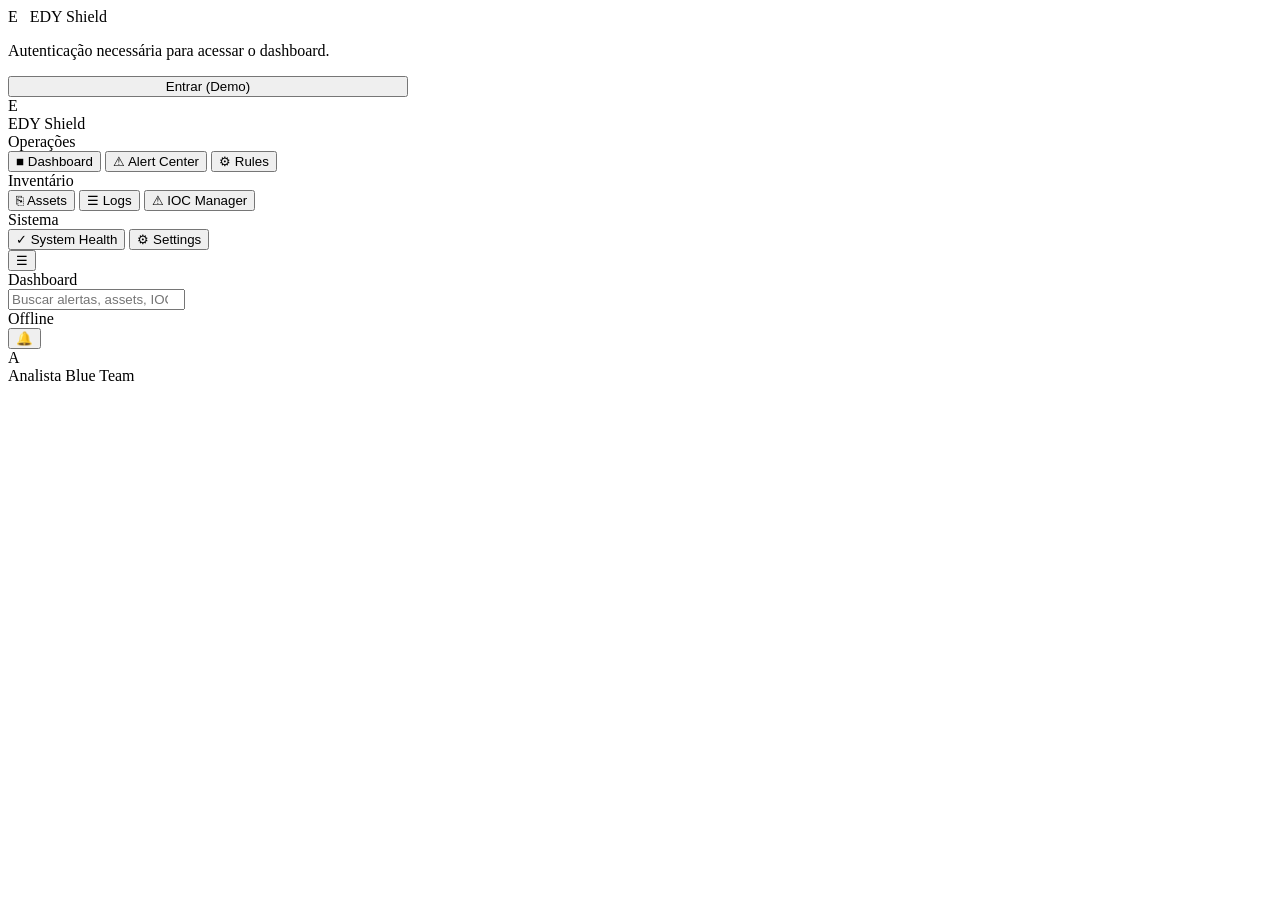
==== app/ui/static/dashboard/index.html @ 62a51e60 "feat(m4.1): Dashboard SOC/SIEM SPA + rotas /dashboard (589 passed, 90.46% cov)" ====
<!DOCTYPE html>
<html lang="pt-BR">
<head>
  <meta charset="UTF-8">
  <meta name="viewport" content="width=device-width, initial-scale=1.0">
  <meta name="theme-color" content="#0a0e14">
  <meta name="description" content="EDY Shield — SOC Dashboard para Blue Team">
  <title>EDY Shield — Dashboard</title>
  <link rel="icon" href="/icon.svg" type="image/svg+xml">
  <link rel="stylesheet" href="/dashboard/css/dashboard.css">
</head>
<body>

  <!-- Auth Overlay (estrutura preparada, hidden por default) -->
  <div id="authOverlay" class="auth-overlay auth-hidden">
    <div class="card" style="width: 400px; max-width: 90vw;">
      <div class="card-header">
        <div style="display: flex; align-items: center; gap: 12px;">
          <div class="sidebar-logo">E</div>
          <span class="card-title">EDY Shield</span>
        </div>
      </div>
      <div class="card-body">
        <p style="color: var(--text-secondary); margin-bottom: 16px;">
          Autenticação necessária para acessar o dashboard.
        </p>
        <!-- Auth form placeholder — implementado em sprint futura -->
        <button class="btn btn-primary" onclick="document.getElementById('authOverlay').classList.add('auth-hidden')" style="width: 100%;">
          Entrar (Demo)
        </button>
      </div>
    </div>
  </div>

  <!-- App Layout -->
  <div class="app-layout">

    <!-- Sidebar -->
    <aside class="sidebar" id="sidebar">
      <div class="sidebar-header">
        <div class="sidebar-logo">E</div>
        <span class="sidebar-brand">EDY Shield</span>
      </div>

      <nav class="sidebar-nav" id="sidebarNav">
        <div class="sidebar-section-label">Operações</div>
        <button class="nav-item active" data-route="dashboard">
          <span class="nav-item-icon">&#9632;</span>
          <span class="nav-item-label">Dashboard</span>
        </button>
        <button class="nav-item" data-route="alerts">
          <span class="nav-item-icon">&#9888;</span>
          <span class="nav-item-label">Alert Center</span>
          <span class="nav-item-badge" id="alertBadge" style="display: none;">0</span>
        </button>
        <button class="nav-item" data-route="rules">
          <span class="nav-item-icon">&#9881;</span>
          <span class="nav-item-label">Rules</span>
        </button>

        <div class="sidebar-section-label">Inventário</div>
        <button class="nav-item" data-route="assets">
          <span class="nav-item-icon">&#9112;</span>
          <span class="nav-item-label">Assets</span>
        </button>
        <button class="nav-item" data-route="logs">
          <span class="nav-item-icon">&#9776;</span>
          <span class="nav-item-label">Logs</span>
        </button>
        <button class="nav-item" data-route="ioc">
          <span class="nav-item-icon">&#9888;</span>
          <span class="nav-item-label">IOC Manager</span>
        </button>

        <div class="sidebar-section-label">Sistema</div>
        <button class="nav-item" data-route="health">
          <span class="nav-item-icon">&#10003;</span>
          <span class="nav-item-label">System Health</span>
        </button>
        <button class="nav-item" data-route="settings">
          <span class="nav-item-icon">&#9881;</span>
          <span class="nav-item-label">Settings</span>
        </button>
      </nav>

      <div class="sidebar-footer">
        <button class="sidebar-collapse-btn" id="collapseBtn" title="Recolher/Expandir">
          &#9776;
        </button>
      </div>
    </aside>

    <!-- Main Content -->
    <div class="main-content">

      <!-- Topbar -->
      <header class="topbar">
        <div class="topbar-left">
          <button class="topbar-btn" id="mobileMenuBtn" style="display: none;" title="Menu">
            &#9776;
          </button>
          <span class="topbar-title" id="topbarTitle">Dashboard</span>
        </div>

        <div class="topbar-center">
          <input type="search" class="topbar-search" placeholder="Buscar alertas, assets, IOCs..." id="globalSearch">
        </div>

        <div class="topbar-right">
          <!-- WebSocket status placeholder -->
          <div class="ws-status" id="wsStatus" title="WebSocket desconectado">
            <span class="ws-status-dot"></span>
            <span id="wsStatusText">Offline</span>
          </div>
          <!-- Notifications -->
          <button class="topbar-btn" title="Notificações">
            &#128276;
            <span class="topbar-btn-dot" id="notifDot" style="display: none;"></span>
          </button>
          <!-- User Avatar -->
          <div class="topbar-avatar" title="Analista">
            <div class="topbar-avatar-img">A</div>
            <div class="topbar-avatar-info">
              <span class="topbar-avatar-name">Analista</span>
              <span class="topbar-avatar-role">Blue Team</span>
            </div>
          </div>
        </div>
      </header>

      <!-- Page Content (SPA mount point) -->
      <main class="page-container" id="pageContainer">
        <!-- Pages render here dynamically via router -->
      </main>

    </div>
  </div>

  <!-- Toast Container -->
  <div class="toast-container" id="toastContainer"></div>

  <!-- Scripts -->
  <script src="/dashboard/js/components/toast.js"></script>
  <script src="/dashboard/js/components/components.js"></script>
  <script src="/dashboard/js/router.js"></script>
  <script src="/dashboard/js/pages/dashboard.js"></script>
  <script src="/dashboard/js/pages/alerts.js"></script>
  <script src="/dashboard/js/pages/rules.js"></script>
  <script src="/dashboard/js/pages/assets.js"></script>
  <script src="/dashboard/js/pages/logs.js"></script>
  <script src="/dashboard/js/pages/ioc.js"></script>
  <script src="/dashboard/js/pages/health.js"></script>
  <script src="/dashboard/js/pages/settings.js"></script>
  <script src="/dashboard/js/app.js"></script>
</body>
</html>
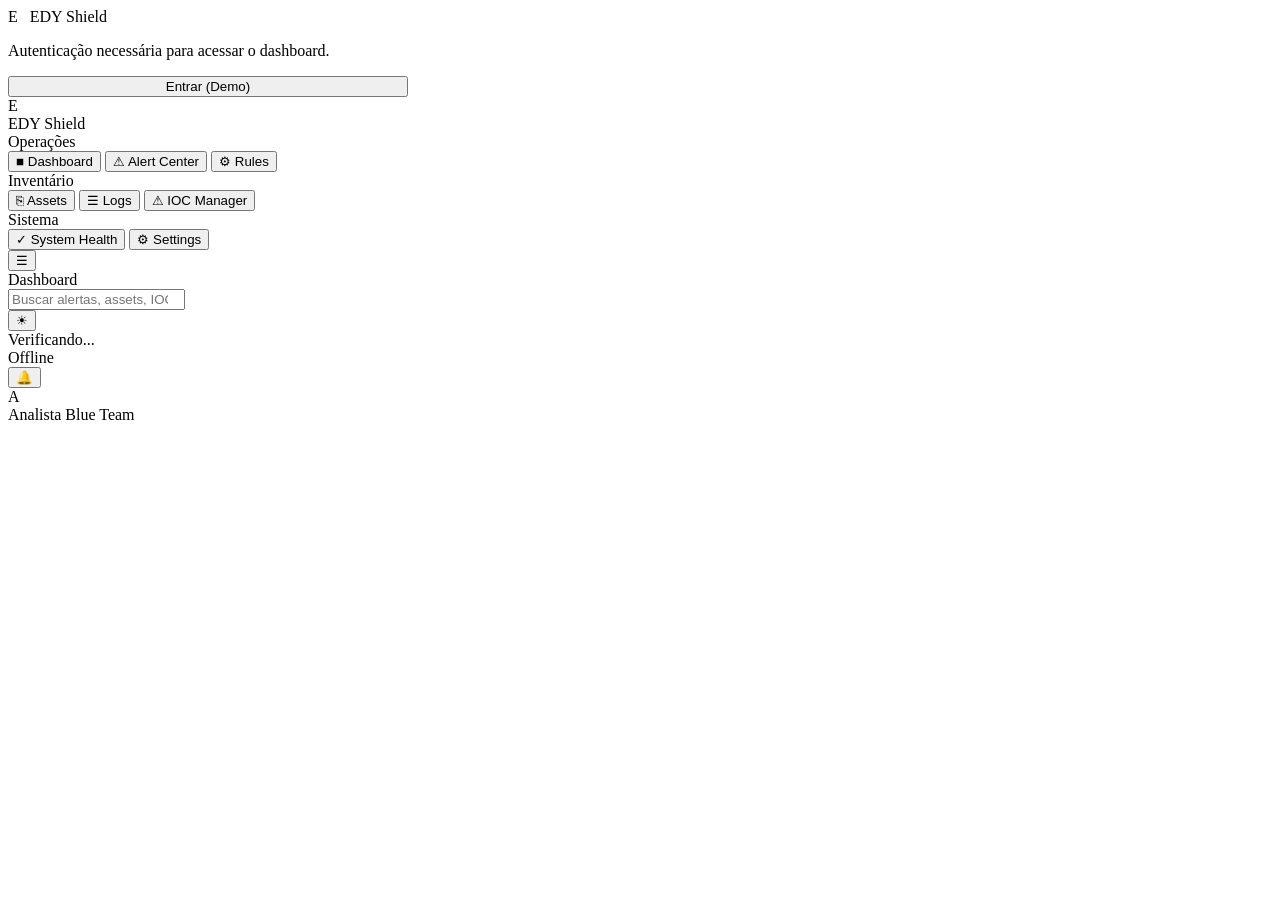
==== commit 29d0beee: "feat(m4.2): Blue Team Overview — API real, tema dark/light, central operacional (618 passed, 90.07% " ====
--- a/app/ui/static/dashboard/index.html
+++ b/app/ui/static/dashboard/index.html
@@ -107,6 +107,15 @@
         </div>
 
         <div class="topbar-right">
+          <!-- Theme Toggle (M4.2) -->
+          <button class="theme-toggle" id="themeToggle" title="Alternar tema">
+            <span class="theme-toggle-icon" id="themeToggleIcon">&#9728;</span>
+          </button>
+          <!-- Online/Offline Indicator (M4.2) -->
+          <div class="online-indicator" id="onlineIndicator">
+            <span class="online-indicator-dot"></span>
+            <span id="onlineIndicatorText">Verificando...</span>
+          </div>
           <!-- WebSocket status placeholder -->
           <div class="ws-status" id="wsStatus" title="WebSocket desconectado">
             <span class="ws-status-dot"></span>
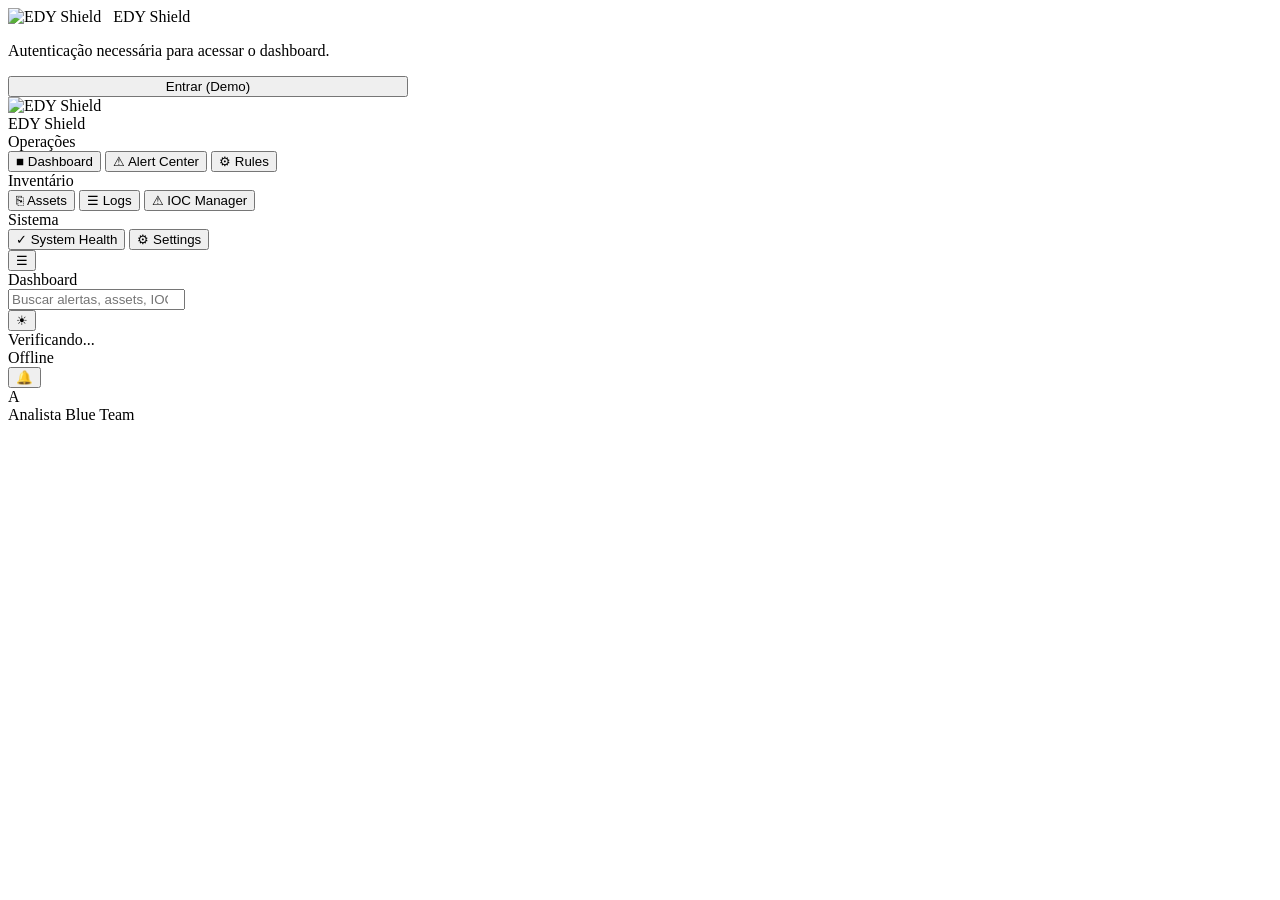
==== commit b081a6fd: "feat(m4.4): Logo + Branding — novo escudo EDY Shield (favicon SVG, sidebar, assets)" ====
--- a/app/ui/static/dashboard/index.html
+++ b/app/ui/static/dashboard/index.html
@@ -7,6 +7,8 @@
   <meta name="description" content="EDY Shield — SOC Dashboard para Blue Team">
   <title>EDY Shield — Dashboard</title>
   <link rel="icon" href="/icon.svg" type="image/svg+xml">
+  <link rel="icon" type="image/png" sizes="32x32" href="/dashboard/assets/logo-32.png">
+  <link rel="icon" type="image/png" sizes="64x64" href="/dashboard/assets/logo-64.png">
   <link rel="stylesheet" href="/dashboard/css/dashboard.css">
 </head>
 <body>
@@ -16,7 +18,7 @@
     <div class="card" style="width: 400px; max-width: 90vw;">
       <div class="card-header">
         <div style="display: flex; align-items: center; gap: 12px;">
-          <div class="sidebar-logo">E</div>
+          <div class="sidebar-logo"><img src="/icon.svg" alt="EDY Shield" width="32" height="32"></div>
           <span class="card-title">EDY Shield</span>
         </div>
       </div>
@@ -38,7 +40,7 @@
     <!-- Sidebar -->
     <aside class="sidebar" id="sidebar">
       <div class="sidebar-header">
-        <div class="sidebar-logo">E</div>
+        <div class="sidebar-logo"><img src="/icon.svg" alt="EDY Shield" width="32" height="32"></div>
         <span class="sidebar-brand">EDY Shield</span>
       </div>
 
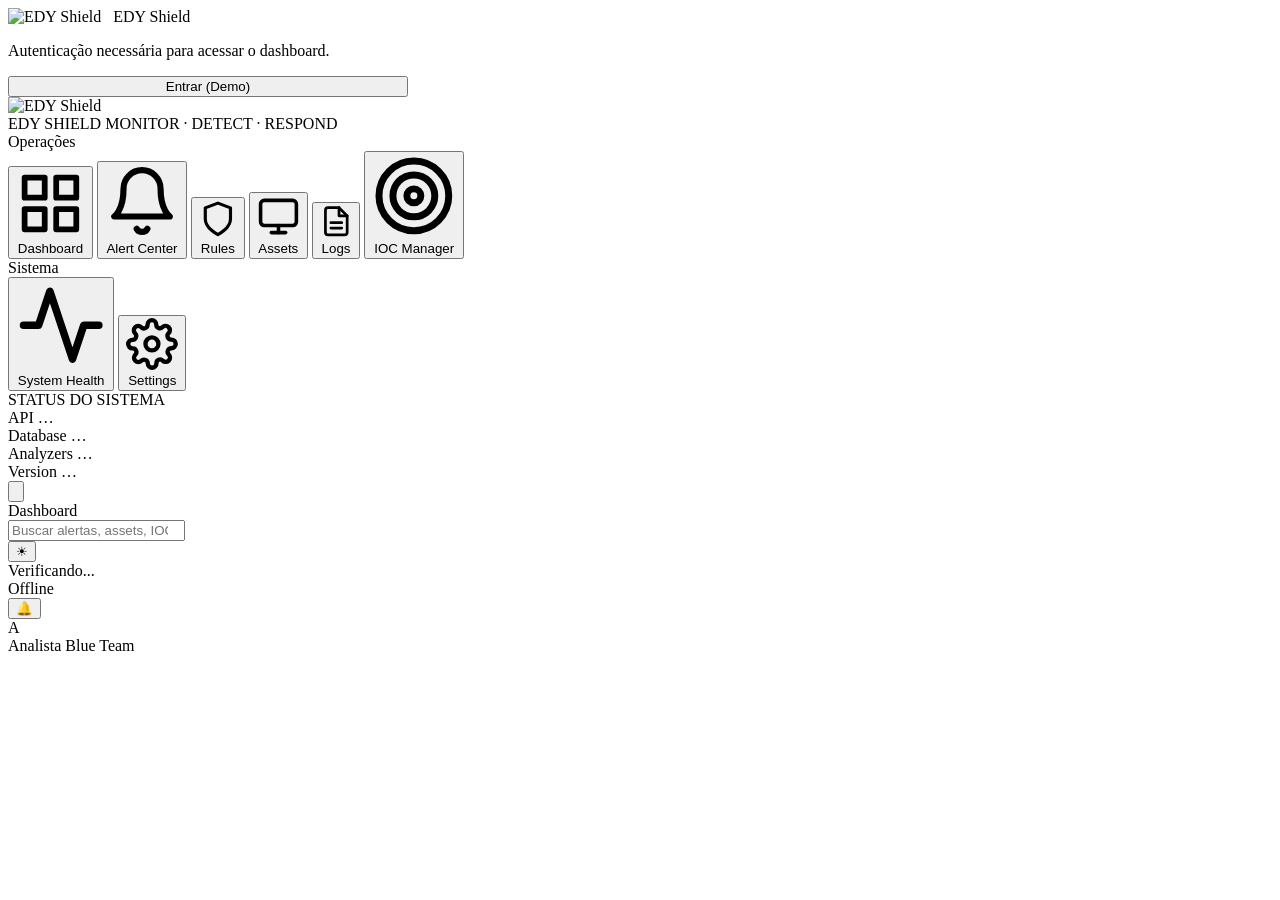
==== commit 8f1a2a30: "feat(m4.4.2): Sidebar Enterprise — fidelidade a referencia (logo+tagline, SVG icons, secoes OPERACOE" ====
--- a/app/ui/static/dashboard/index.html
+++ b/app/ui/static/dashboard/index.html
@@ -41,53 +41,76 @@
     <aside class="sidebar" id="sidebar">
       <div class="sidebar-header">
         <div class="sidebar-logo"><img src="/icon.svg" alt="EDY Shield" width="32" height="32"></div>
-        <span class="sidebar-brand">EDY Shield</span>
+        <div class="sidebar-brand-wrap">
+          <span class="sidebar-brand">EDY SHIELD</span>
+          <span class="sidebar-tagline">MONITOR · DETECT · RESPOND</span>
+        </div>
       </div>
 
       <nav class="sidebar-nav" id="sidebarNav">
         <div class="sidebar-section-label">Operações</div>
         <button class="nav-item active" data-route="dashboard">
-          <span class="nav-item-icon">&#9632;</span>
+          <span class="nav-item-icon"><svg viewBox="0 0 24 24" fill="none" stroke="currentColor" stroke-width="2" stroke-linecap="round" stroke-linejoin="round"><rect x="3" y="3" width="7" height="7"/><rect x="14" y="3" width="7" height="7"/><rect x="14" y="14" width="7" height="7"/><rect x="3" y="14" width="7" height="7"/></svg></span>
           <span class="nav-item-label">Dashboard</span>
         </button>
         <button class="nav-item" data-route="alerts">
-          <span class="nav-item-icon">&#9888;</span>
+          <span class="nav-item-icon"><svg viewBox="0 0 24 24" fill="none" stroke="currentColor" stroke-width="2" stroke-linecap="round" stroke-linejoin="round"><path d="M18 8a6 6 0 0 0-12 0c0 7-3 9-3 9h18s-3-2-3-9"/><path d="M13.73 21a2 2 0 0 1-3.46 0"/></svg></span>
           <span class="nav-item-label">Alert Center</span>
           <span class="nav-item-badge" id="alertBadge" style="display: none;">0</span>
         </button>
         <button class="nav-item" data-route="rules">
-          <span class="nav-item-icon">&#9881;</span>
+          <span class="nav-item-icon"><svg viewBox="0 0 24 24" fill="none" stroke="currentColor" stroke-width="2" stroke-linecap="round" stroke-linejoin="round"><path d="M12 22s8-4 8-10V5l-8-3-8 3v7c0 6 8 10 8 10z"/></svg></span>
           <span class="nav-item-label">Rules</span>
         </button>
-
-        <div class="sidebar-section-label">Inventário</div>
         <button class="nav-item" data-route="assets">
-          <span class="nav-item-icon">&#9112;</span>
+          <span class="nav-item-icon"><svg viewBox="0 0 24 24" fill="none" stroke="currentColor" stroke-width="2" stroke-linecap="round" stroke-linejoin="round"><rect x="2" y="3" width="20" height="14" rx="2"/><line x1="8" y1="21" x2="16" y2="21"/><line x1="12" y1="17" x2="12" y2="21"/></svg></span>
           <span class="nav-item-label">Assets</span>
         </button>
         <button class="nav-item" data-route="logs">
-          <span class="nav-item-icon">&#9776;</span>
+          <span class="nav-item-icon"><svg viewBox="0 0 24 24" fill="none" stroke="currentColor" stroke-width="2" stroke-linecap="round" stroke-linejoin="round"><path d="M14 2H6a2 2 0 0 0-2 2v16a2 2 0 0 0 2 2h12a2 2 0 0 0 2-2V8z"/><polyline points="14 2 14 8 20 8"/><line x1="8" y1="13" x2="16" y2="13"/><line x1="8" y1="17" x2="16" y2="17"/></svg></span>
           <span class="nav-item-label">Logs</span>
         </button>
         <button class="nav-item" data-route="ioc">
-          <span class="nav-item-icon">&#9888;</span>
+          <span class="nav-item-icon"><svg viewBox="0 0 24 24" fill="none" stroke="currentColor" stroke-width="2" stroke-linecap="round" stroke-linejoin="round"><circle cx="12" cy="12" r="10"/><circle cx="12" cy="12" r="6"/><circle cx="12" cy="12" r="2"/></svg></span>
           <span class="nav-item-label">IOC Manager</span>
         </button>
 
         <div class="sidebar-section-label">Sistema</div>
         <button class="nav-item" data-route="health">
-          <span class="nav-item-icon">&#10003;</span>
+          <span class="nav-item-icon"><svg viewBox="0 0 24 24" fill="none" stroke="currentColor" stroke-width="2" stroke-linecap="round" stroke-linejoin="round"><polyline points="22 12 18 12 15 21 9 3 6 12 2 12"/></svg></span>
           <span class="nav-item-label">System Health</span>
         </button>
         <button class="nav-item" data-route="settings">
-          <span class="nav-item-icon">&#9881;</span>
+          <span class="nav-item-icon"><svg viewBox="0 0 24 24" fill="none" stroke="currentColor" stroke-width="2" stroke-linecap="round" stroke-linejoin="round"><circle cx="12" cy="12" r="3"/><path d="M19.4 15a1.65 1.65 0 0 0 .33 1.82l.06.06a2 2 0 0 1-2.83 2.83l-.06-.06a1.65 1.65 0 0 0-1.82-.33 1.65 1.65 0 0 0-1 1.51V21a2 2 0 0 1-4 0v-.09A1.65 1.65 0 0 0 9 19.4a1.65 1.65 0 0 0-1.82.33l-.06.06a2 2 0 0 1-2.83-2.83l.06-.06a1.65 1.65 0 0 0 .33-1.82 1.65 1.65 0 0 0-1.51-1H3a2 2 0 0 1 0-4h.09A1.65 1.65 0 0 0 4.6 9a1.65 1.65 0 0 0-.33-1.82l-.06-.06a2 2 0 0 1 2.83-2.83l.06.06a1.65 1.65 0 0 0 1.82.33H9a1.65 1.65 0 0 0 1-1.51V3a2 2 0 0 1 4 0v.09a1.65 1.65 0 0 0 1 1.51 1.65 1.65 0 0 0 1.82-.33l.06-.06a2 2 0 0 1 2.83 2.83l-.06.06a1.65 1.65 0 0 0-.33 1.82V9a1.65 1.65 0 0 0 1.51 1H21a2 2 0 0 1 0 4h-.09a1.65 1.65 0 0 0-1.51 1z"/></svg></span>
           <span class="nav-item-label">Settings</span>
         </button>
       </nav>
 
       <div class="sidebar-footer">
+        <div class="sidebar-status" id="sidebarStatus">
+          <div class="sidebar-status-title">STATUS DO SISTEMA</div>
+          <div class="sidebar-status-item">
+            <span class="sidebar-status-label">API</span>
+            <span class="sidebar-status-dot" id="sbApiDot"></span>
+            <span class="sidebar-status-value" id="sbApiText">…</span>
+          </div>
+          <div class="sidebar-status-item">
+            <span class="sidebar-status-label">Database</span>
+            <span class="sidebar-status-dot" id="sbDbDot"></span>
+            <span class="sidebar-status-value" id="sbDbText">…</span>
+          </div>
+          <div class="sidebar-status-item">
+            <span class="sidebar-status-label">Analyzers</span>
+            <span class="sidebar-status-dot" id="sbAnaDot"></span>
+            <span class="sidebar-status-value" id="sbAnaText">…</span>
+          </div>
+          <div class="sidebar-status-item">
+            <span class="sidebar-status-label">Version</span>
+            <span class="sidebar-status-value sidebar-status-value-mono" id="sbVerText">…</span>
+          </div>
+        </div>
         <button class="sidebar-collapse-btn" id="collapseBtn" title="Recolher/Expandir">
-          &#9776;
+          <svg viewBox="0 0 24 24" fill="none" stroke="currentColor" stroke-width="2" stroke-linecap="round" stroke-linejoin="round"><line x1="3" y1="12" x2="21" y2="12"/><polyline points="3 6 21 6"/><polyline points="3 18 21 18"/></svg>
         </button>
       </div>
     </aside>
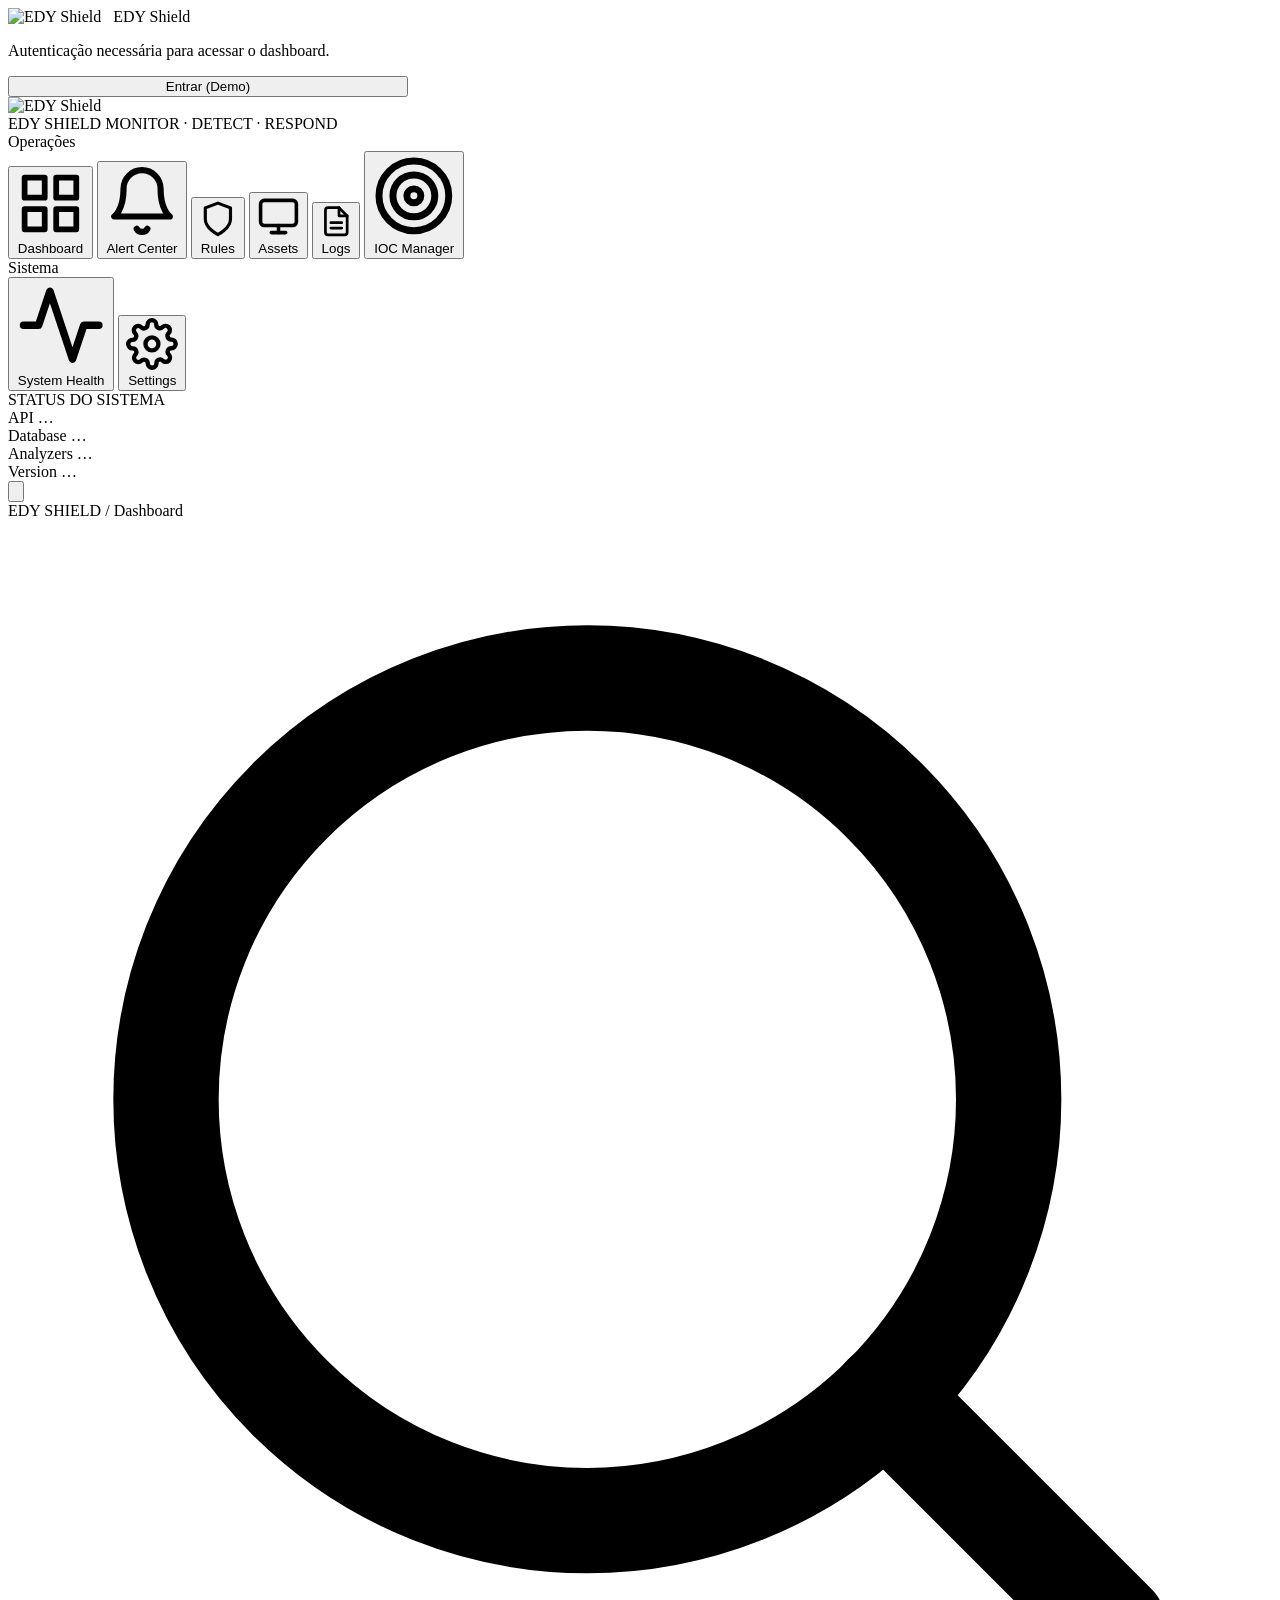
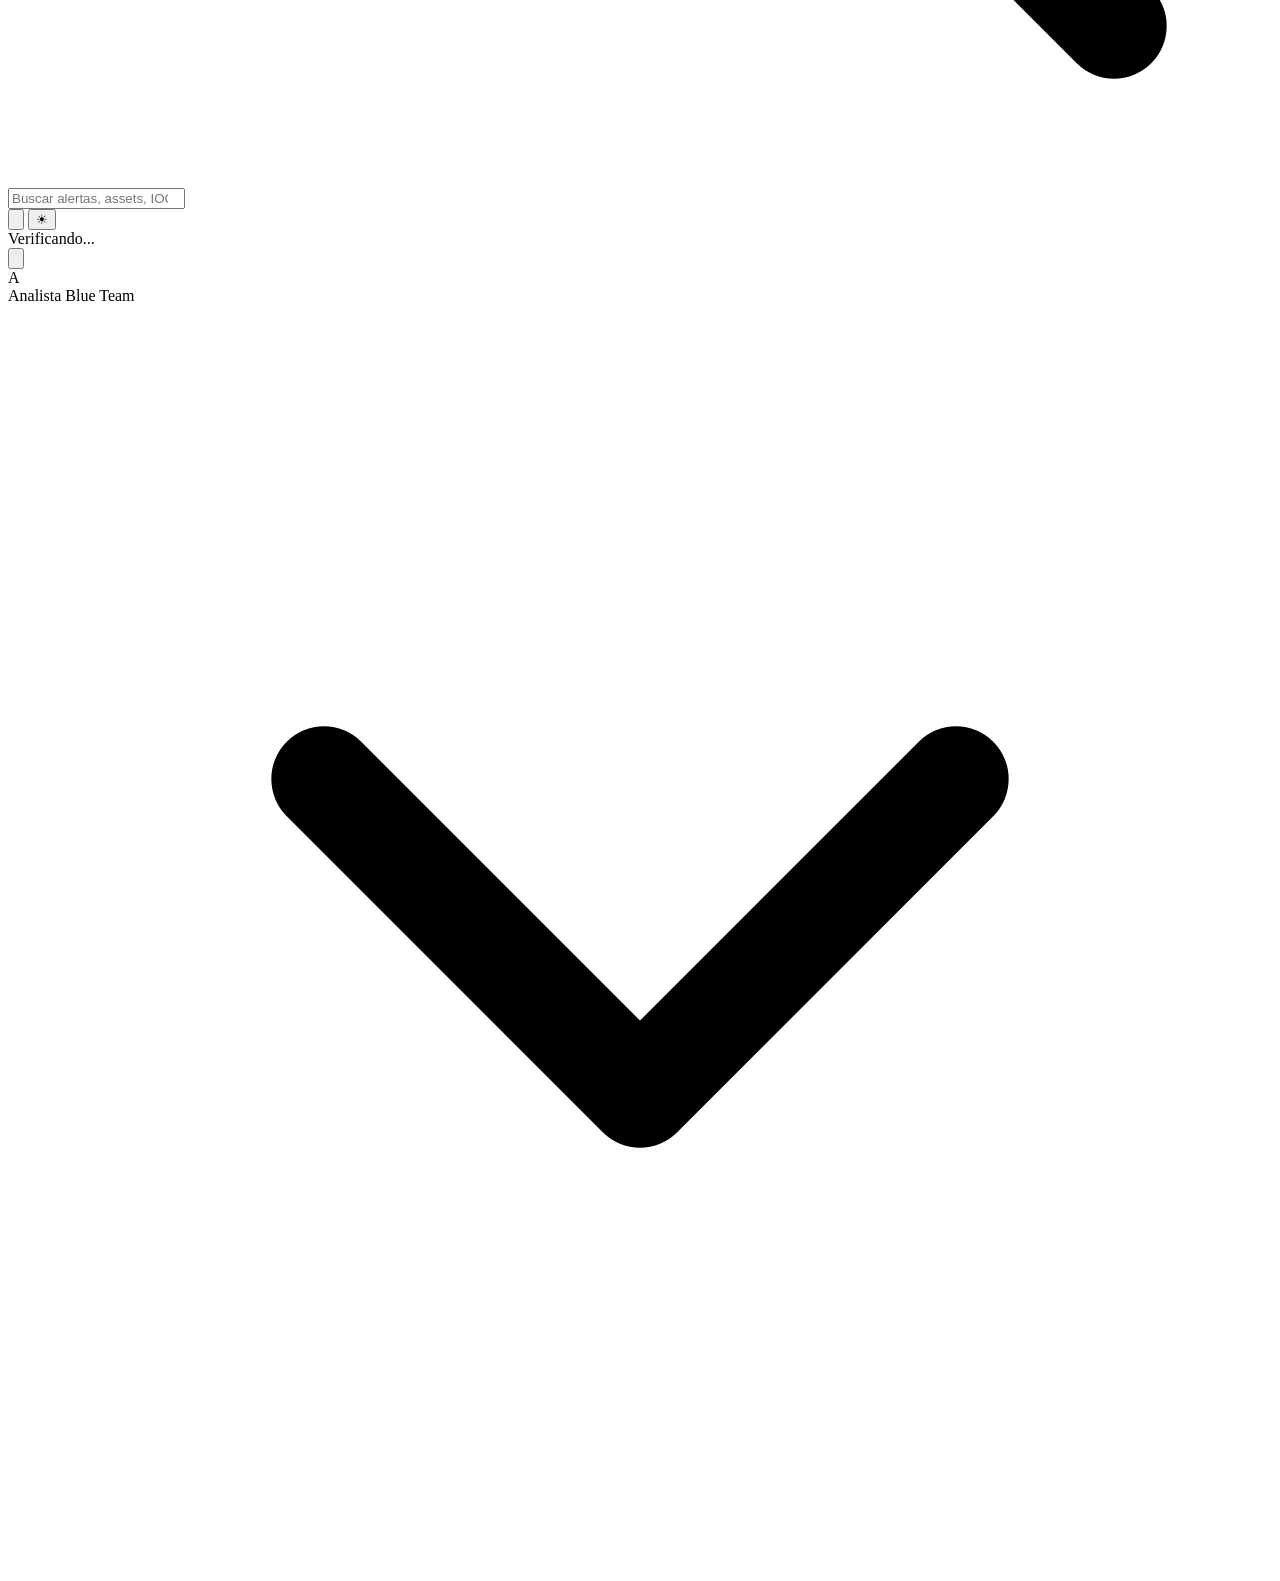
==== commit 12e34e1f: "feat(m4.4.3): Topbar Enterprise — breadcrumb discreto, busca ampliada com icone, botao Refresh, indi" ====
--- a/app/ui/static/dashboard/index.html
+++ b/app/ui/static/dashboard/index.html
@@ -122,16 +122,27 @@
       <header class="topbar">
         <div class="topbar-left">
           <button class="topbar-btn" id="mobileMenuBtn" style="display: none;" title="Menu">
-            &#9776;
+            <svg viewBox="0 0 24 24" fill="none" stroke="currentColor" stroke-width="2" stroke-linecap="round" stroke-linejoin="round"><line x1="3" y1="12" x2="21" y2="12"/><line x1="3" y1="6" x2="21" y2="6"/><line x1="3" y1="18" x2="21" y2="18"/></svg>
           </button>
-          <span class="topbar-title" id="topbarTitle">Dashboard</span>
+          <div class="topbar-breadcrumb">
+            <span class="topbar-breadcrumb-root">EDY SHIELD</span>
+            <span class="topbar-breadcrumb-sep">/</span>
+            <span class="topbar-title" id="topbarTitle">Dashboard</span>
+          </div>
         </div>
 
         <div class="topbar-center">
-          <input type="search" class="topbar-search" placeholder="Buscar alertas, assets, IOCs..." id="globalSearch">
+          <div class="topbar-search-wrap">
+            <svg class="topbar-search-icon" viewBox="0 0 24 24" fill="none" stroke="currentColor" stroke-width="2" stroke-linecap="round" stroke-linejoin="round"><circle cx="11" cy="11" r="8"/><line x1="21" y1="21" x2="16.65" y2="16.65"/></svg>
+            <input type="search" class="topbar-search" placeholder="Buscar alertas, assets, IOCs..." id="globalSearch">
+          </div>
         </div>
 
         <div class="topbar-right">
+          <!-- Refresh (M4.4.3) -->
+          <button class="topbar-btn topbar-btn-icon" id="refreshBtn" title="Atualizar dados">
+            <svg class="topbar-refresh-icon" viewBox="0 0 24 24" fill="none" stroke="currentColor" stroke-width="2" stroke-linecap="round" stroke-linejoin="round"><polyline points="23 4 23 10 17 10"/><path d="M20.49 15a9 9 0 1 1-2.12-9.36L23 10"/></svg>
+          </button>
           <!-- Theme Toggle (M4.2) -->
           <button class="theme-toggle" id="themeToggle" title="Alternar tema">
             <span class="theme-toggle-icon" id="themeToggleIcon">&#9728;</span>
@@ -141,15 +152,10 @@
             <span class="online-indicator-dot"></span>
             <span id="onlineIndicatorText">Verificando...</span>
           </div>
-          <!-- WebSocket status placeholder -->
-          <div class="ws-status" id="wsStatus" title="WebSocket desconectado">
-            <span class="ws-status-dot"></span>
-            <span id="wsStatusText">Offline</span>
-          </div>
           <!-- Notifications -->
-          <button class="topbar-btn" title="Notificações">
-            &#128276;
-            <span class="topbar-btn-dot" id="notifDot" style="display: none;"></span>
+          <button class="topbar-btn topbar-btn-icon" title="Notificações">
+            <svg viewBox="0 0 24 24" fill="none" stroke="currentColor" stroke-width="2" stroke-linecap="round" stroke-linejoin="round"><path d="M18 8a6 6 0 0 0-12 0c0 7-3 9-3 9h18s-3-2-3-9"/><path d="M13.73 21a2 2 0 0 1-3.46 0"/></svg>
+            <span class="topbar-btn-badge" id="notifBadge" style="display: none;">0</span>
           </button>
           <!-- User Avatar -->
           <div class="topbar-avatar" title="Analista">
@@ -158,6 +164,7 @@
               <span class="topbar-avatar-name">Analista</span>
               <span class="topbar-avatar-role">Blue Team</span>
             </div>
+            <svg class="topbar-avatar-chevron" viewBox="0 0 24 24" fill="none" stroke="currentColor" stroke-width="2" stroke-linecap="round" stroke-linejoin="round"><polyline points="6 9 12 15 18 9"/></svg>
           </div>
         </div>
       </header>
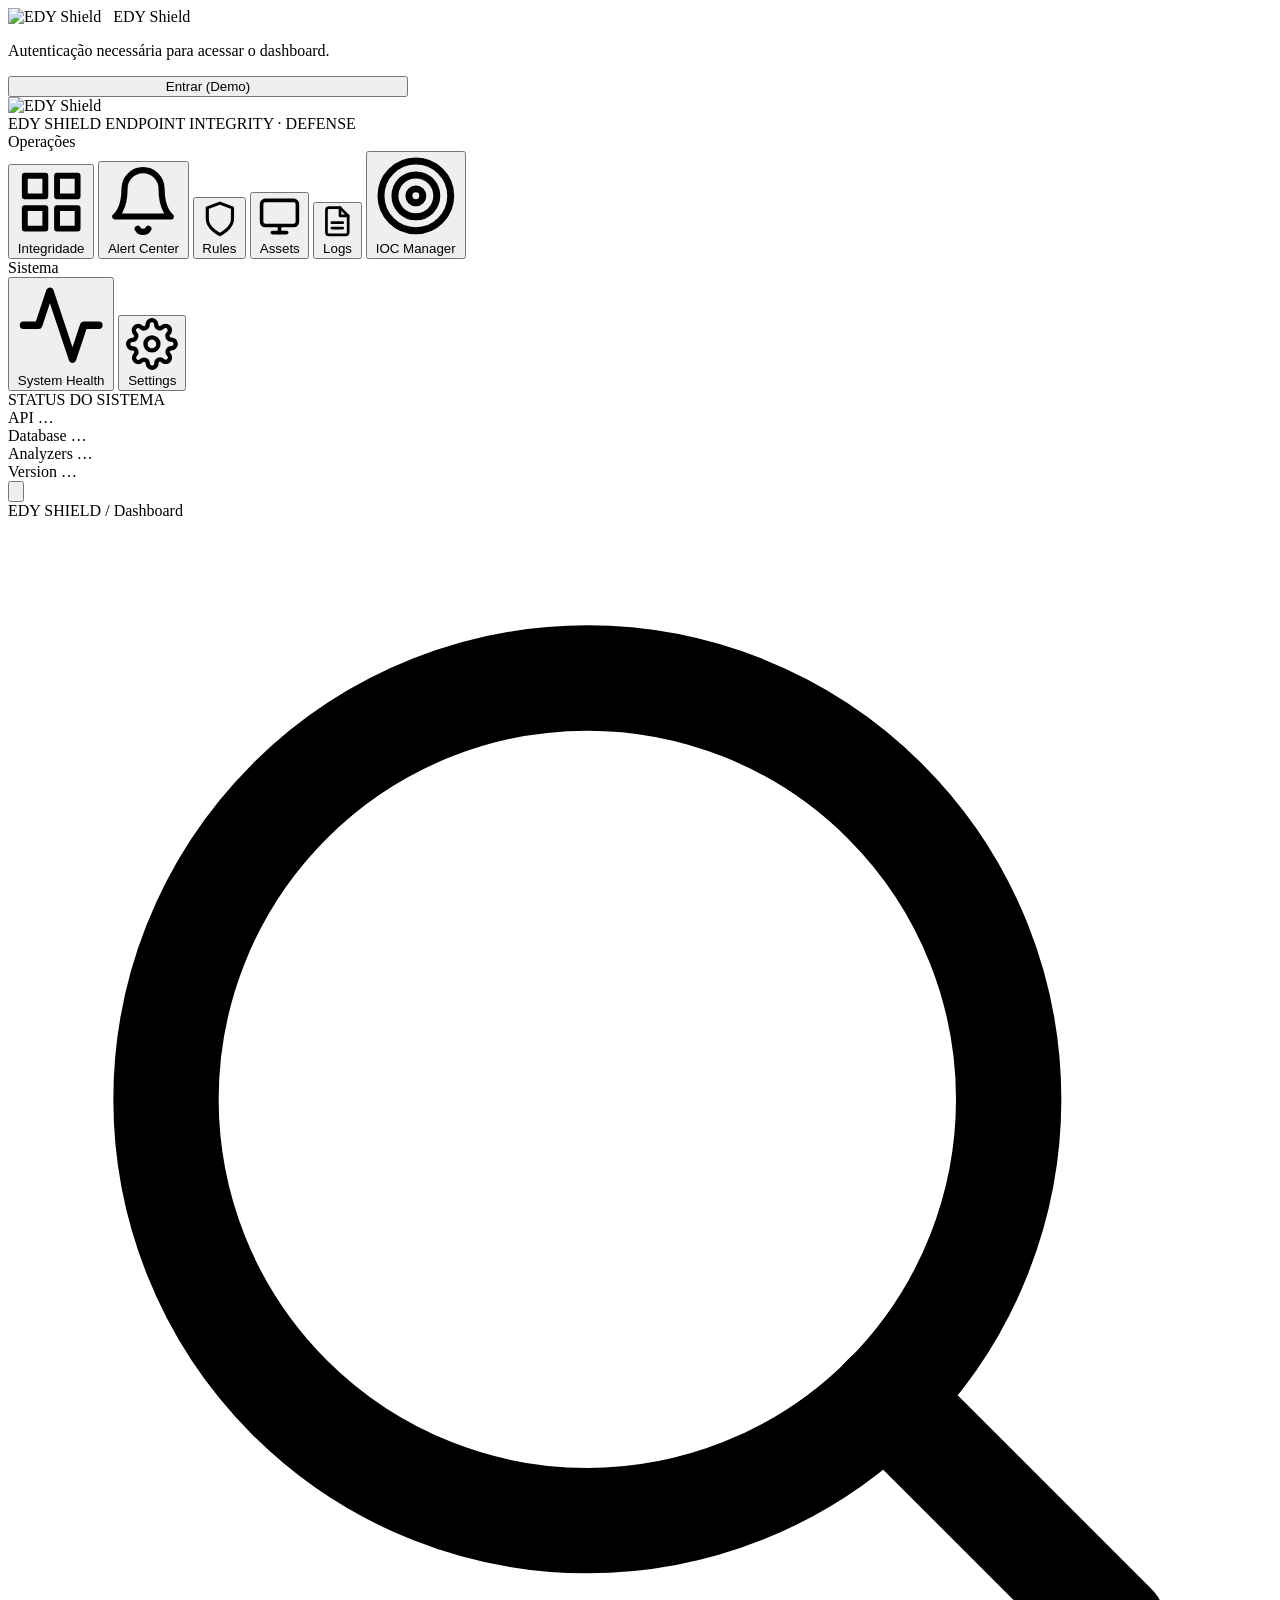
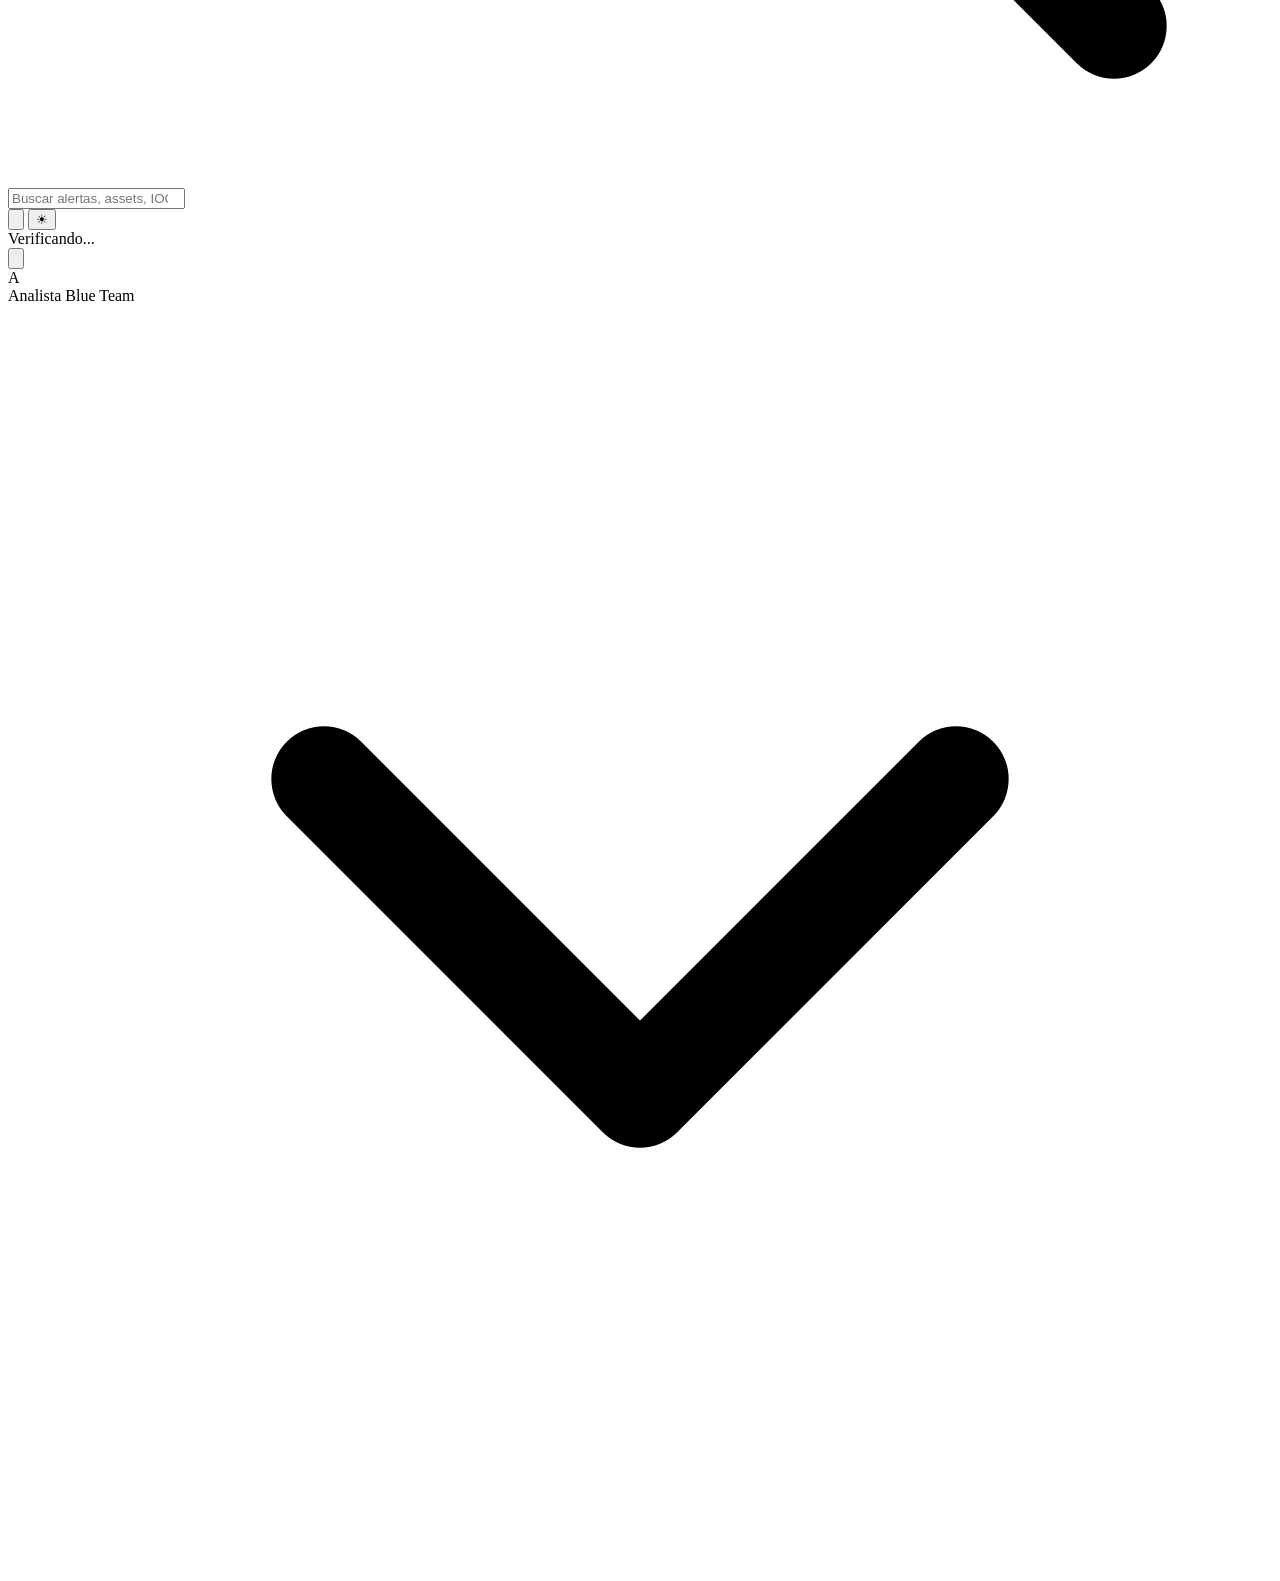
==== commit aa4355cb: "feat: add Shield endpoint integrity center" ====
--- a/app/ui/static/dashboard/index.html
+++ b/app/ui/static/dashboard/index.html
@@ -4,8 +4,8 @@
   <meta charset="UTF-8">
   <meta name="viewport" content="width=device-width, initial-scale=1.0">
   <meta name="theme-color" content="#0a0e14">
-  <meta name="description" content="EDY Shield — SOC Dashboard para Blue Team">
-  <title>EDY Shield — Dashboard</title>
+  <meta name="description" content="EDY Shield — Endpoint Integrity &amp; Defense">
+  <title>EDY Shield — Endpoint Integrity Center</title>
   <link rel="icon" href="/icon.svg" type="image/svg+xml">
   <link rel="icon" type="image/png" sizes="32x32" href="/dashboard/assets/logo-32.png">
   <link rel="icon" type="image/png" sizes="64x64" href="/dashboard/assets/logo-64.png">
@@ -43,7 +43,7 @@
         <div class="sidebar-logo"><img src="/icon.svg" alt="EDY Shield" width="32" height="32"></div>
         <div class="sidebar-brand-wrap">
           <span class="sidebar-brand">EDY SHIELD</span>
-          <span class="sidebar-tagline">MONITOR · DETECT · RESPOND</span>
+          <span class="sidebar-tagline">ENDPOINT INTEGRITY · DEFENSE</span>
         </div>
       </div>
 
@@ -51,7 +51,7 @@
         <div class="sidebar-section-label">Operações</div>
         <button class="nav-item active" data-route="dashboard">
           <span class="nav-item-icon"><svg viewBox="0 0 24 24" fill="none" stroke="currentColor" stroke-width="2" stroke-linecap="round" stroke-linejoin="round"><rect x="3" y="3" width="7" height="7"/><rect x="14" y="3" width="7" height="7"/><rect x="14" y="14" width="7" height="7"/><rect x="3" y="14" width="7" height="7"/></svg></span>
-          <span class="nav-item-label">Dashboard</span>
+          <span class="nav-item-label">Integridade</span>
         </button>
         <button class="nav-item" data-route="alerts">
           <span class="nav-item-icon"><svg viewBox="0 0 24 24" fill="none" stroke="currentColor" stroke-width="2" stroke-linecap="round" stroke-linejoin="round"><path d="M18 8a6 6 0 0 0-12 0c0 7-3 9-3 9h18s-3-2-3-9"/><path d="M13.73 21a2 2 0 0 1-3.46 0"/></svg></span>
@@ -194,4 +194,4 @@
   <script src="/dashboard/js/pages/settings.js"></script>
   <script src="/dashboard/js/app.js"></script>
 </body>
-</html>+</html>
